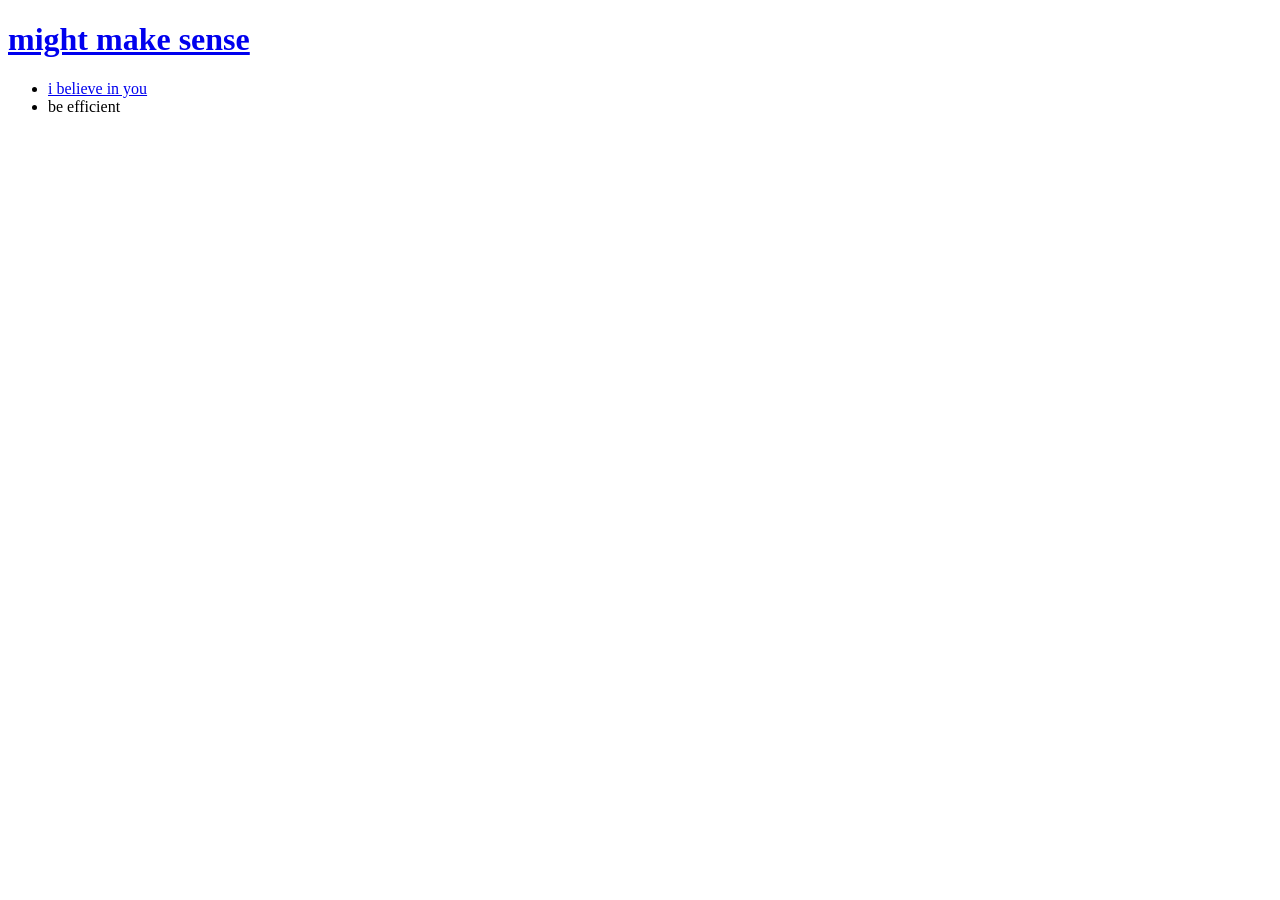
==== wiki_html/index.html @ f8bfbef2 "Track generated wiki_html for Cloudflare Pages deploy Stop ignoring wiki_html so Pages can serve the" ====
<!DOCTYPE html>
<html>
<head>
<link rel="Stylesheet" type="text/css" href="style.css">
<link rel="alternate" type="application/rss+xml" title="RSS" href="rss.xml">
<title>index</title>
<meta http-equiv="Content-Type" content="text/html; charset=utf-8">
<meta name="viewport" content="width=device-width, initial-scale=1">
</head>
<body>

<div id="might make sense"><h1 id="might make sense" class="header"><a href="#might make sense">might make sense</a></h1></div>

<ul>
<li>
<a href="i believe in you.html">i believe in you</a>

<li>
be efficient

</ul>

</body>
</html>
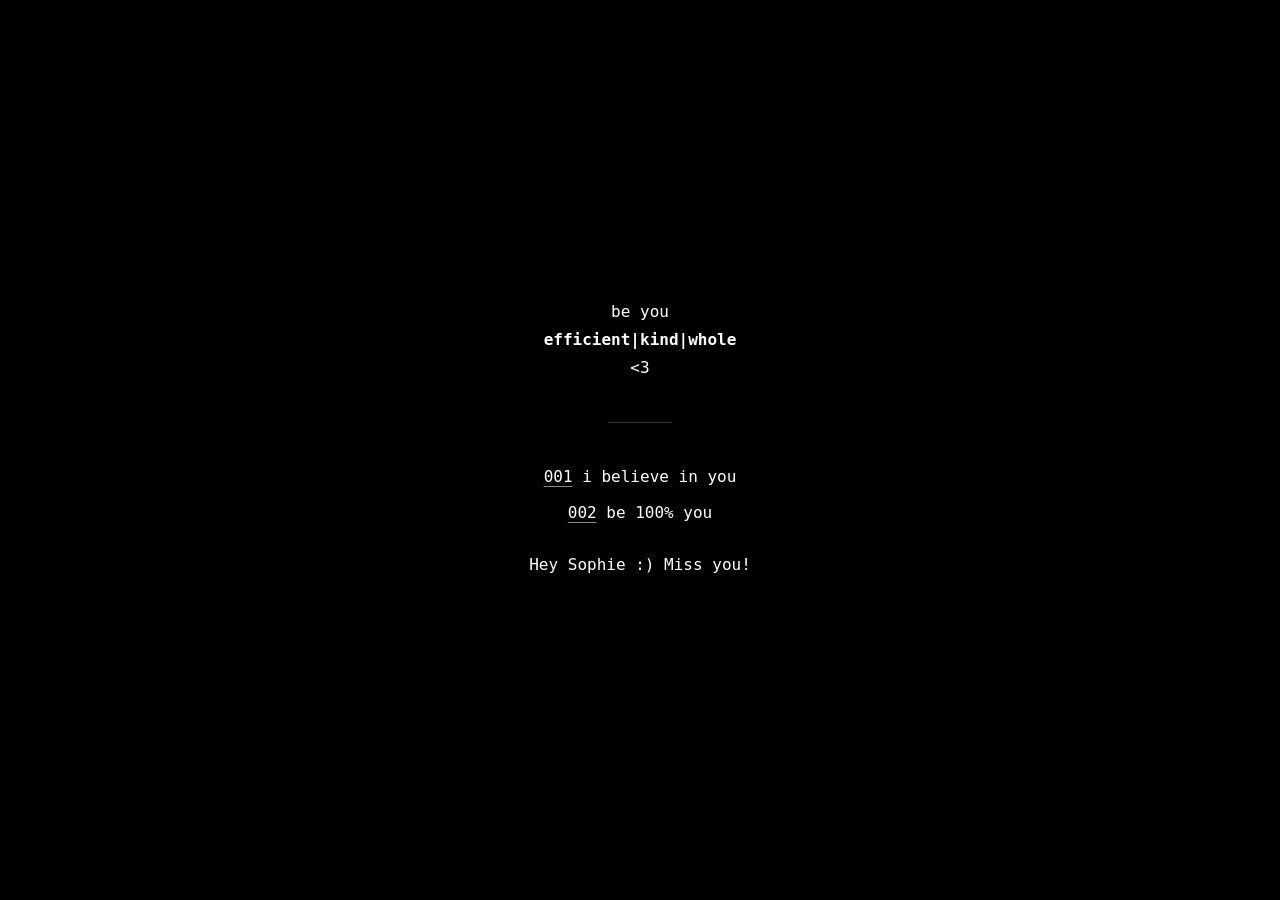
==== commit af7887ae: "Have some fun with it" ====
--- a/wiki_html/index.html
+++ b/wiki_html/index.html
@@ -1,24 +1,29 @@
 <!DOCTYPE html>
 <html>
 <head>
-<link rel="Stylesheet" type="text/css" href="style.css">
-<link rel="alternate" type="application/rss+xml" title="RSS" href="rss.xml">
-<title>index</title>
-<meta http-equiv="Content-Type" content="text/html; charset=utf-8">
+<meta charset="utf-8">
 <meta name="viewport" content="width=device-width, initial-scale=1">
+<meta name="color-scheme" content="dark">
+<link rel="stylesheet" href="style.css">
+<title>Might Make Sense</title>
 </head>
 <body>
 
-<div id="might make sense"><h1 id="might make sense" class="header"><a href="#might make sense">might make sense</a></h1></div>
+<main>
+<p>be you<br> <strong>efficient|kind|whole</strong><br> <3</p>
+
+<hr>
 
 <ul>
-<li>
-<a href="i believe in you.html">i believe in you</a>
 
-<li>
-be efficient
+<li><a href="001.html">001</a> i believe in you</li>
+
+<li><a href="002.html">002</a> be 100% you</li>
 
 </ul>
 
+<p>Hey Sophie :) Miss you!</p>
+</main>
+
 </body>
 </html>
--- a/wiki_html/style.css
+++ b/wiki_html/style.css
@@ -0,0 +1,170 @@
+/* Might Make Sense — black screen, white mono type, one centred column. */
+
+:root {
+  --bg: #000;
+  --fg: #fff;
+  --dim: #8a8a8a;
+  --rule: #303030;
+  --measure: 34rem;
+}
+
+* {
+  box-sizing: border-box;
+}
+
+html {
+  background: var(--bg);
+}
+
+body {
+  background: var(--bg);
+  color: var(--fg);
+  font-family: ui-monospace, SFMono-Regular, Menlo, Monaco, Consolas,
+    "DejaVu Sans Mono", "Liberation Mono", monospace;
+  font-size: 16px;
+  line-height: 1.75;
+  margin: 0;
+  min-height: 100vh;
+  display: flex;
+  -webkit-font-smoothing: antialiased;
+}
+
+main {
+  margin: auto;              /* centred both ways; no clipping when tall */
+  width: 100%;
+  max-width: var(--measure);
+  padding: 4rem 1.5rem;
+  text-align: center;
+}
+
+::selection {
+  background: var(--fg);
+  color: var(--bg);
+}
+
+/* Type ------------------------------------------------------------------ */
+
+h1 {
+  font-size: 1.375rem;
+  font-weight: 700;
+  line-height: 1.4;
+  letter-spacing: 0.02em;
+  margin: 0 0 1.25rem;
+}
+
+h2, h3, h4, h5, h6 {
+  font-size: 1rem;
+  font-weight: 700;
+  letter-spacing: 0.08em;
+  text-transform: uppercase;
+  color: var(--dim);
+  margin: 2.5rem 0 1rem;
+}
+
+p {
+  margin: 0 0 1.5rem;
+}
+
+.subtitle {
+  color: var(--dim);
+  margin-bottom: 2.5rem;
+}
+
+.description {
+  text-align: justify;
+  text-justify: inter-word;
+  hyphens: auto;
+}
+
+.description + .description {
+  margin-top: -0.5rem;
+}
+
+hr {
+  border: 0;
+  border-top: 1px solid var(--rule);
+  margin: 2.5rem auto;
+  width: 4rem;
+}
+
+code {
+  font-family: inherit;
+  background: #141414;
+  border: 1px solid var(--rule);
+  padding: 0 0.25em;
+}
+
+blockquote {
+  color: var(--dim);
+  border-left: 1px solid var(--rule);
+  margin: 1.5rem 0;
+  padding-left: 1rem;
+  text-align: left;
+}
+
+/* Links ----------------------------------------------------------------- */
+
+a {
+  color: inherit;
+  text-decoration: underline;
+  text-decoration-color: var(--dim);
+  text-underline-offset: 0.25em;
+}
+
+a:hover {
+  background: var(--fg);
+  color: var(--bg);
+  text-decoration: none;
+}
+
+/* Lists ----------------------------------------------------------------- */
+
+ul {
+  list-style: none;
+  margin: 0 0 1.5rem;
+  padding: 0;
+}
+
+li {
+  margin: 0 0 0.5rem;
+}
+
+/* Note furniture -------------------------------------------------------- */
+
+.links {
+  margin-top: 2.5rem;
+}
+
+.related,
+.home {
+  color: var(--dim);
+  font-size: 0.8125rem;
+  letter-spacing: 0.04em;
+  margin-bottom: 0;
+}
+
+.related {
+  margin-top: 3rem;
+}
+
+.home {
+  margin-top: 2rem;
+}
+
+.home a {
+  display: inline-flex;
+  padding: 0.4rem;
+  color: var(--dim);
+  text-decoration: none;
+}
+
+.home a:hover {
+  background: none;
+  color: var(--fg);
+}
+
+@media (max-width: 30rem) {
+  main {
+    padding: 2.5rem 1.25rem;
+  }
+}
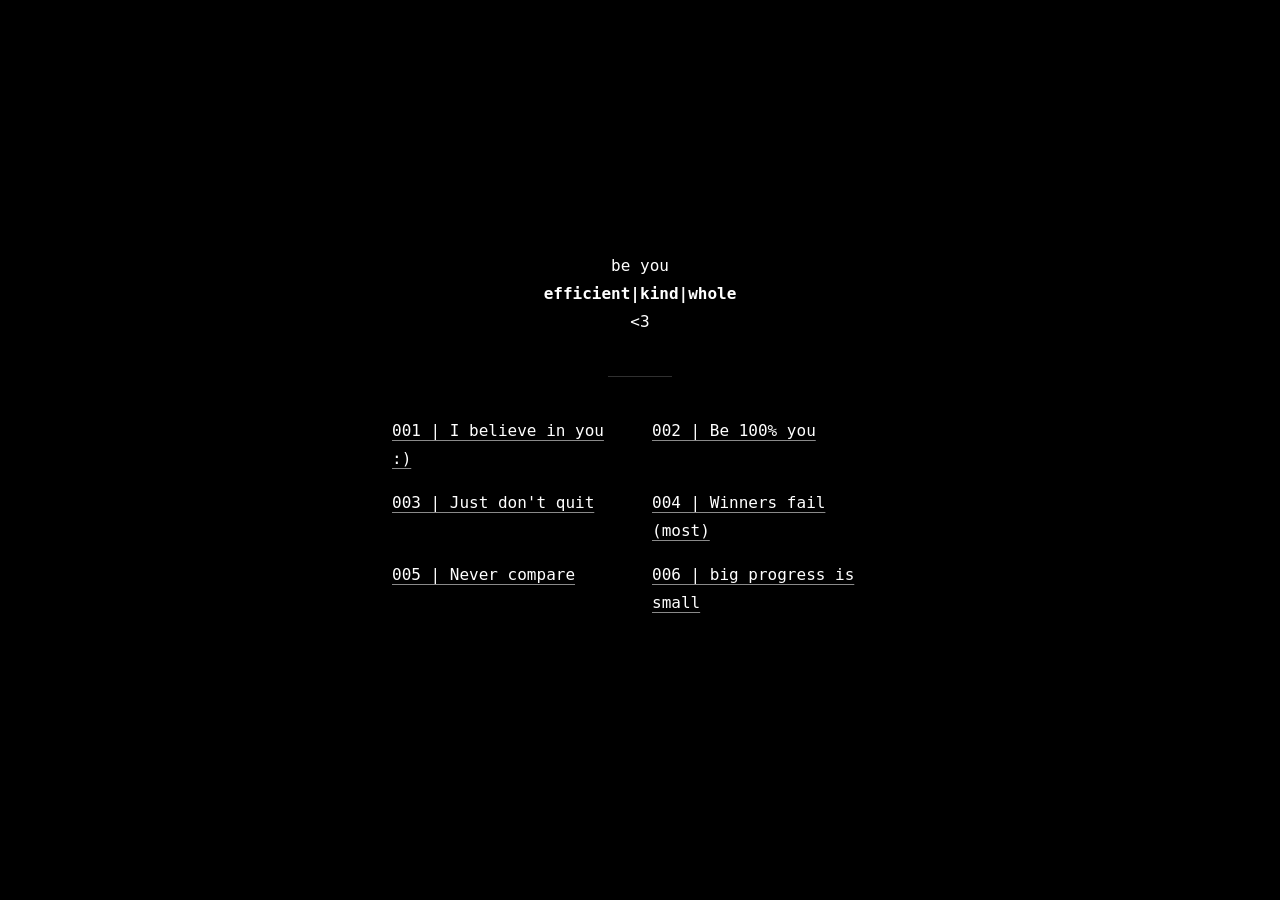
==== commit 251b6035: "Auto-populate note index from NNN.txt titles Replace the hand-maintained note list in notes/index.md" ====
--- a/wiki_html/index.html
+++ b/wiki_html/index.html
@@ -14,15 +14,14 @@
 
 <hr>
 
-<ul>
-
-<li><a href="001.html">001</a> i believe in you</li>
-
-<li><a href="002.html">002</a> be 100% you</li>
-
+<ul class="notes-grid">
+<li><a href="001.html">001 | I believe in you :)</a></li>
+<li><a href="002.html">002 | Be 100% you</a></li>
+<li><a href="003.html">003 | Just don&#x27;t quit</a></li>
+<li><a href="004.html">004 | Winners fail (most)</a></li>
+<li><a href="005.html">005 | Never compare</a></li>
+<li><a href="006.html">006 | big progress is small</a></li>
 </ul>
-
-<p>Hey Sophie :) Miss you!</p>
 </main>
 
 </body>
--- a/wiki_html/style.css
+++ b/wiki_html/style.css
@@ -129,6 +129,17 @@
   margin: 0 0 0.5rem;
 }
 
+.notes-grid {
+  display: grid;
+  grid-template-columns: repeat(2, 1fr);
+  gap: 0.5rem 1.5rem;
+  text-align: left;
+}
+
+.notes-grid a {
+  display: block;
+}
+
 /* Note furniture -------------------------------------------------------- */
 
 .links {
@@ -167,4 +178,8 @@
   main {
     padding: 2.5rem 1.25rem;
   }
+
+  .notes-grid {
+    display: block;
+  }
 }
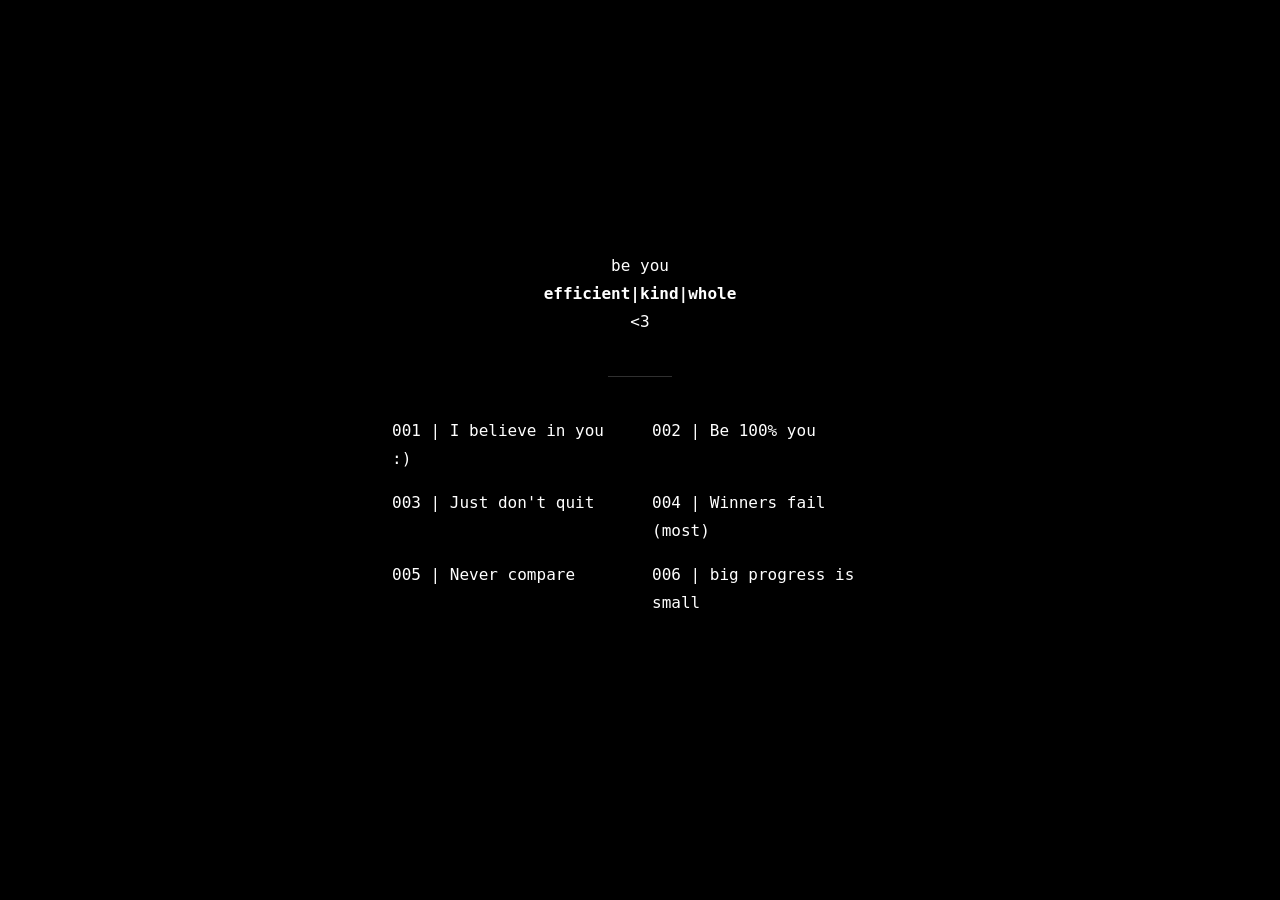
==== commit 08a4fdf9: "Keep note line breaks, left-align titles, tighten subtitle spacing Single newlines in a note's Descr" ====
--- a/wiki_html/index.html
+++ b/wiki_html/index.html
@@ -6,6 +6,17 @@
 <meta name="color-scheme" content="dark">
 <link rel="stylesheet" href="style.css">
 <title>Might Make Sense</title>
+<style>
+:root {
+  --font: ui-monospace, SFMono-Regular, Menlo, Monaco, Consolas, "DejaVu Sans Mono", "Liberation Mono", monospace;
+  --grid-width: 40rem;
+  --description-align: left;
+  --title-align: left;
+}
+@media (max-width: 30rem) {
+  .notes-grid { display: block; }
+}
+</style>
 </head>
 <body>
 
--- a/wiki_html/style.css
+++ b/wiki_html/style.css
@@ -19,8 +19,7 @@
 body {
   background: var(--bg);
   color: var(--fg);
-  font-family: ui-monospace, SFMono-Regular, Menlo, Monaco, Consolas,
-    "DejaVu Sans Mono", "Liberation Mono", monospace;
+  font-family: var(--font);
   font-size: 16px;
   line-height: 1.75;
   margin: 0;
@@ -52,6 +51,15 @@
   margin: 0 0 1.25rem;
 }
 
+main > h1,
+.subtitle {
+  text-align: var(--title-align);
+}
+
+h1:has(+ .subtitle) {
+  margin-bottom: 0;
+}
+
 h2, h3, h4, h5, h6 {
   font-size: 1rem;
   font-weight: 700;
@@ -71,7 +79,7 @@
 }
 
 .description {
-  text-align: justify;
+  text-align: var(--description-align);
   text-justify: inter-word;
   hyphens: auto;
 }
@@ -133,11 +141,15 @@
   display: grid;
   grid-template-columns: repeat(2, 1fr);
   gap: 0.5rem 1.5rem;
+  max-width: var(--grid-width);
+  margin-left: auto;
+  margin-right: auto;
   text-align: left;
 }
 
 .notes-grid a {
   display: block;
+  text-decoration: none;
 }
 
 /* Note furniture -------------------------------------------------------- */
@@ -178,8 +190,7 @@
   main {
     padding: 2.5rem 1.25rem;
   }
+}
 
-  .notes-grid {
-    display: block;
-  }
-}
+/* The notes-grid -> list breakpoint is configurable (config.json:
+   list_breakpoint) and is emitted per-build in the page's <head>. */
